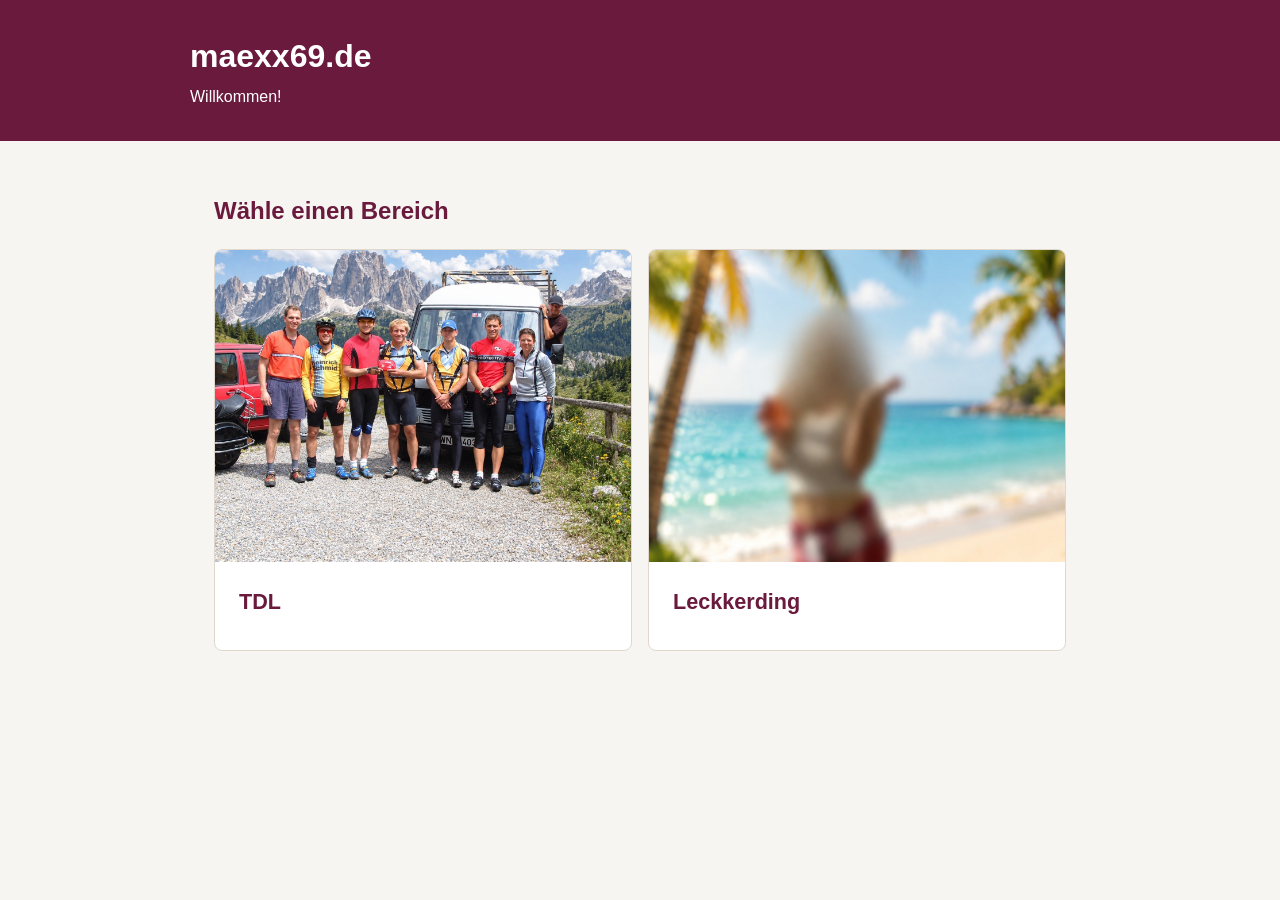
==== index.html @ 53056412 "Add Dolomites background to TDL photo Co-authored-by: Copilot <223556219+Copilot@users.noreply.githu" ====
<!DOCTYPE html>
<html lang="de">
<head>
  <meta charset="UTF-8">
  <meta name="viewport" content="width=device-width, initial-scale=1.0">
  <title>maexx69.de</title>
  <script>
    const legacyPages = {
      '#ueberblick': 'news.html',
      '#news': 'news.html',
      '#historie': 'historie.html',
      '#strecke': '2026.html',
      '#jahr-2027': '2027.html',
      '#links': 'links.html'
    };
    const legacyPage = legacyPages[location.hash];
    if (legacyPage) location.replace(legacyPage + location.search + location.hash);
  </script>
  <style>
    * { box-sizing: border-box; }
    body {
      margin: 0;
      background: #f7f5f2;
      color: #2a2a2a;
      font: 1rem/1.5 "Segoe UI", Arial, sans-serif;
    }
    header {
      padding: 2rem 1.5rem;
      background: #6a1b3d;
      color: #fff;
    }
    header div, main { max-width: 900px; margin: 0 auto; }
    h1 { margin: 0; font-size: 2rem; }
    header p { margin: 0.3rem 0 0; }
    main { padding: 2rem 1.5rem; }
    h2 { color: #6a1b3d; }
    .areas {
      display: grid;
      grid-template-columns: repeat(auto-fit, minmax(min(100%, 260px), 1fr));
      gap: 1rem;
    }
    .area {
      display: block;
      overflow: hidden;
      border: 1px solid #e0d8cd;
      border-radius: 8px;
      background: #fff;
      color: inherit;
      text-decoration: none;
    }
    .area:hover, .area:focus-visible { border-color: #6a1b3d; }
    .area img {
      display: block;
      width: 100%;
      aspect-ratio: 4 / 3;
      object-fit: cover;
    }
    .area img.area-recipe-image { object-position: center 32%; }
    .area-content { padding: 1.5rem; }
    .area h3 { margin: 0 0 0.5rem; color: #6a1b3d; font-size: 1.35rem; }
    .area p { margin: 0; }
  </style>
</head>
<body>
  <header>
    <div>
      <h1>maexx69.de</h1>
      <p>Willkommen!</p>
    </div>
  </header>
  <main>
    <h2>Wähle einen Bereich</h2>
    <nav class="areas" aria-label="Bereiche">
      <a class="area" href="news.html">
        <img src="assets/startseite-tdl-dolomiten.jpg" alt="">
        <div class="area-content">
          <h3>TDL</h3>
        </div>
      </a>
      <a class="area" href="rezepte/">
        <img class="area-recipe-image" src="assets/startseite-leckkerding-unscharf.jpg?v=3" alt="">
        <div class="area-content">
          <h3>Leckkerding</h3>
        </div>
      </a>
    </nav>
  </main>
</body>
</html>
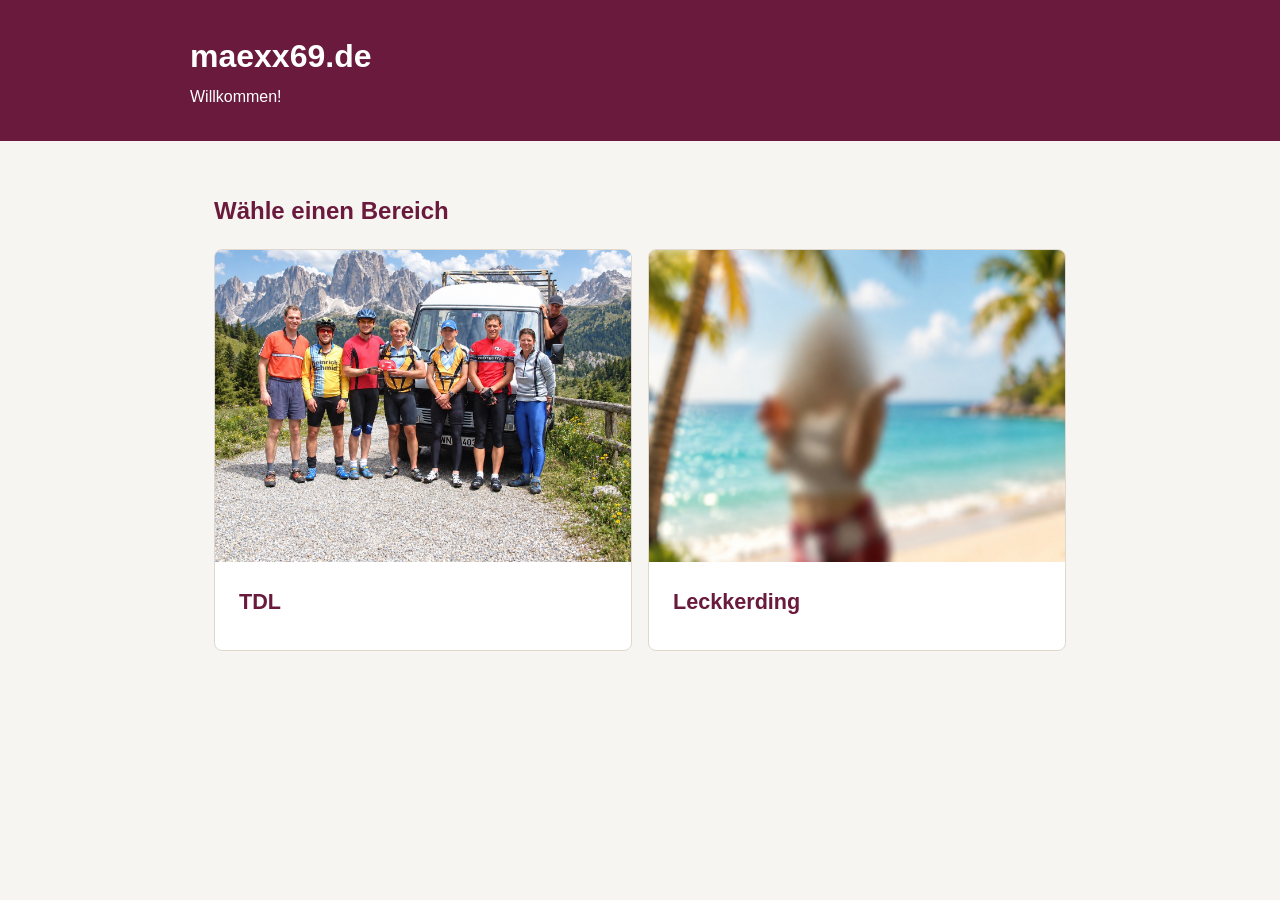
==== commit 07446c98: "Remove vehicles from TDL photo Co-authored-by: Copilot <223556219+Copilot@users.noreply.github.com>" ====
--- a/index.html
+++ b/index.html
@@ -72,7 +72,7 @@
     <h2>Wähle einen Bereich</h2>
     <nav class="areas" aria-label="Bereiche">
       <a class="area" href="news.html">
-        <img src="assets/startseite-tdl-dolomiten.jpg" alt="">
+        <img src="assets/startseite-tdl-dolomiten-berg.jpg" alt="">
         <div class="area-content">
           <h3>TDL</h3>
         </div>
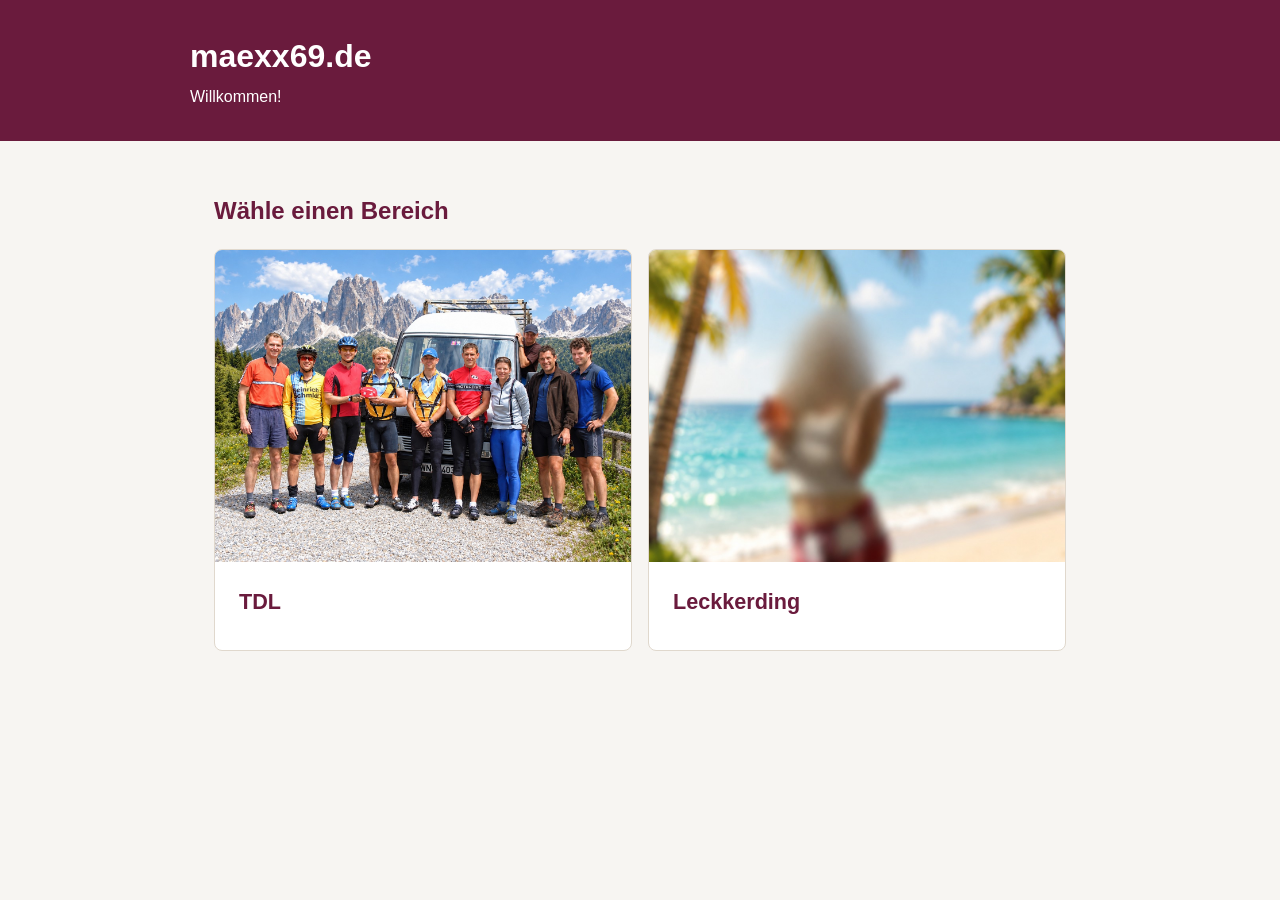
==== commit 388a0010: "Add Tille and Tori to TDL group photo Co-authored-by: Copilot <223556219+Copilot@users.noreply.githu" ====
--- a/index.html
+++ b/index.html
@@ -72,7 +72,7 @@
     <h2>Wähle einen Bereich</h2>
     <nav class="areas" aria-label="Bereiche">
       <a class="area" href="news.html">
-        <img src="assets/startseite-tdl-dolomiten-berg.jpg" alt="">
+        <img src="assets/startseite-tdl-dolomiten-gruppe.jpg" alt="">
         <div class="area-content">
           <h3>TDL</h3>
         </div>
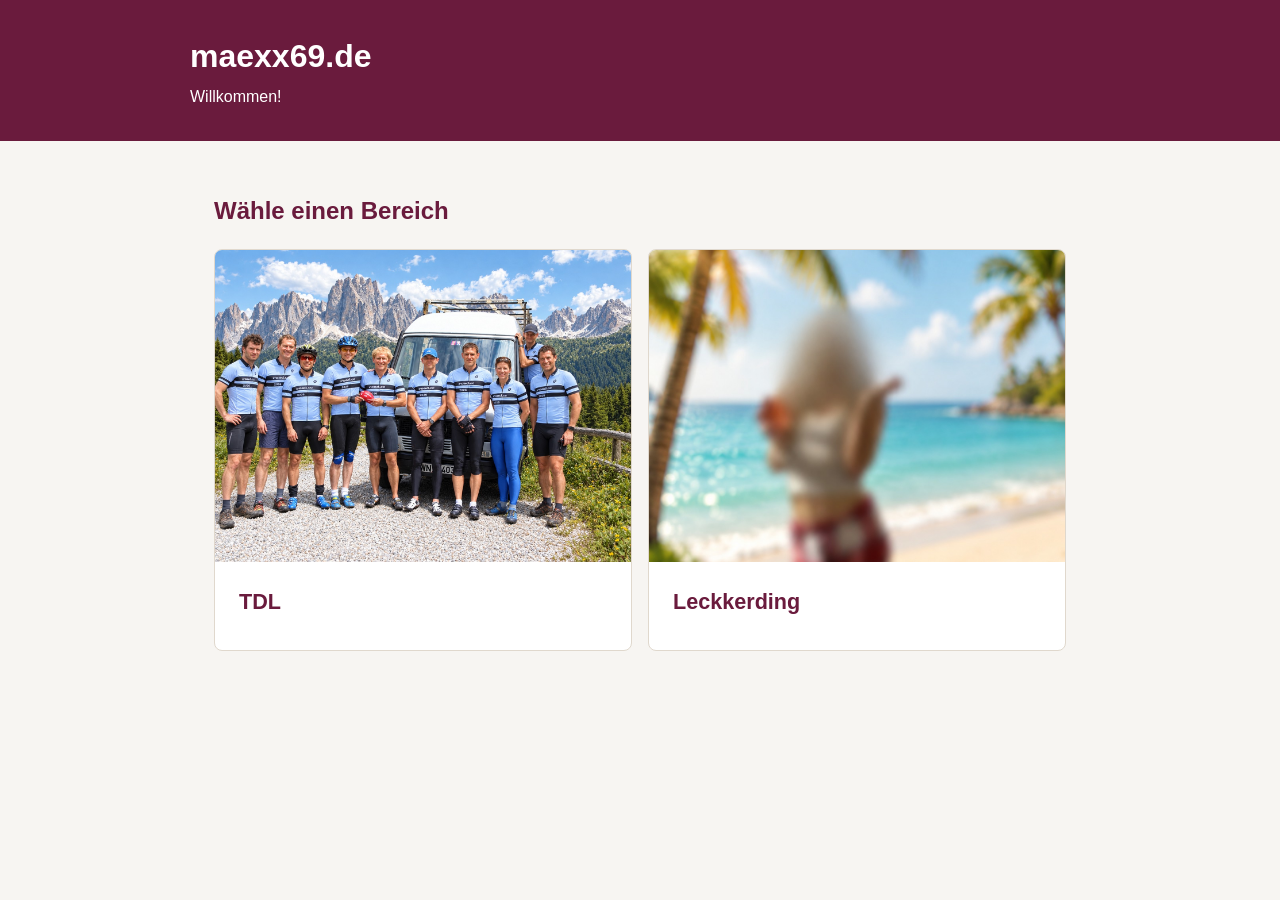
==== commit 4fc5bfb1: "Update TDL group with 2026 jerseys Co-authored-by: Copilot <223556219+Copilot@users.noreply.github.c" ====
--- a/index.html
+++ b/index.html
@@ -72,7 +72,7 @@
     <h2>Wähle einen Bereich</h2>
     <nav class="areas" aria-label="Bereiche">
       <a class="area" href="news.html">
-        <img src="assets/startseite-tdl-dolomiten-gruppe.jpg" alt="">
+        <img src="assets/startseite-tdl-trikot-2026.jpg" alt="">
         <div class="area-content">
           <h3>TDL</h3>
         </div>
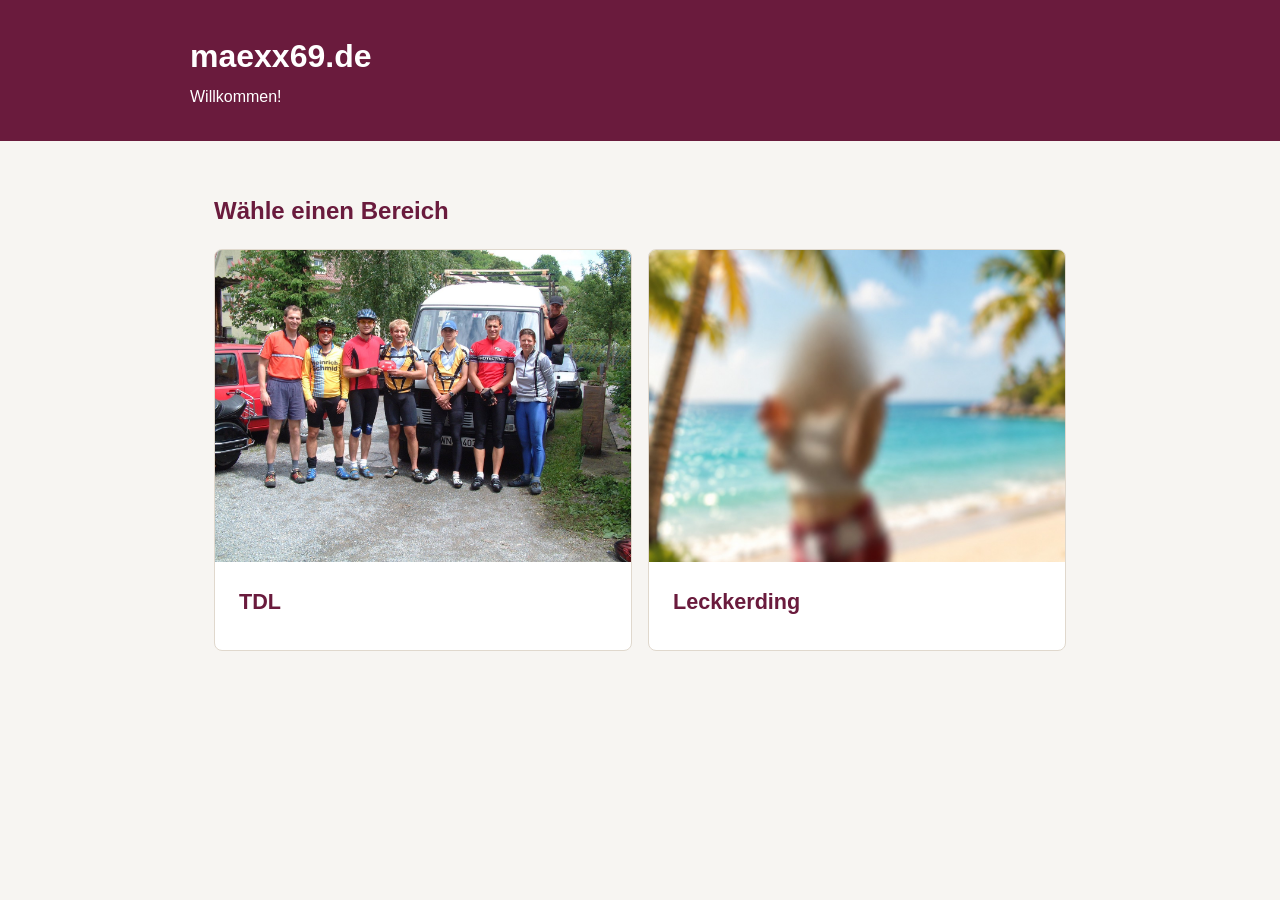
==== commit cc285e17: "Restore original TDL homepage photo Co-authored-by: Copilot <223556219+Copilot@users.noreply.github." ====
--- a/index.html
+++ b/index.html
@@ -72,7 +72,7 @@
     <h2>Wähle einen Bereich</h2>
     <nav class="areas" aria-label="Bereiche">
       <a class="area" href="news.html">
-        <img src="assets/startseite-tdl-trikot-2026.jpg" alt="">
+        <img src="assets/startseite-tdl.jpg" alt="">
         <div class="area-content">
           <h3>TDL</h3>
         </div>
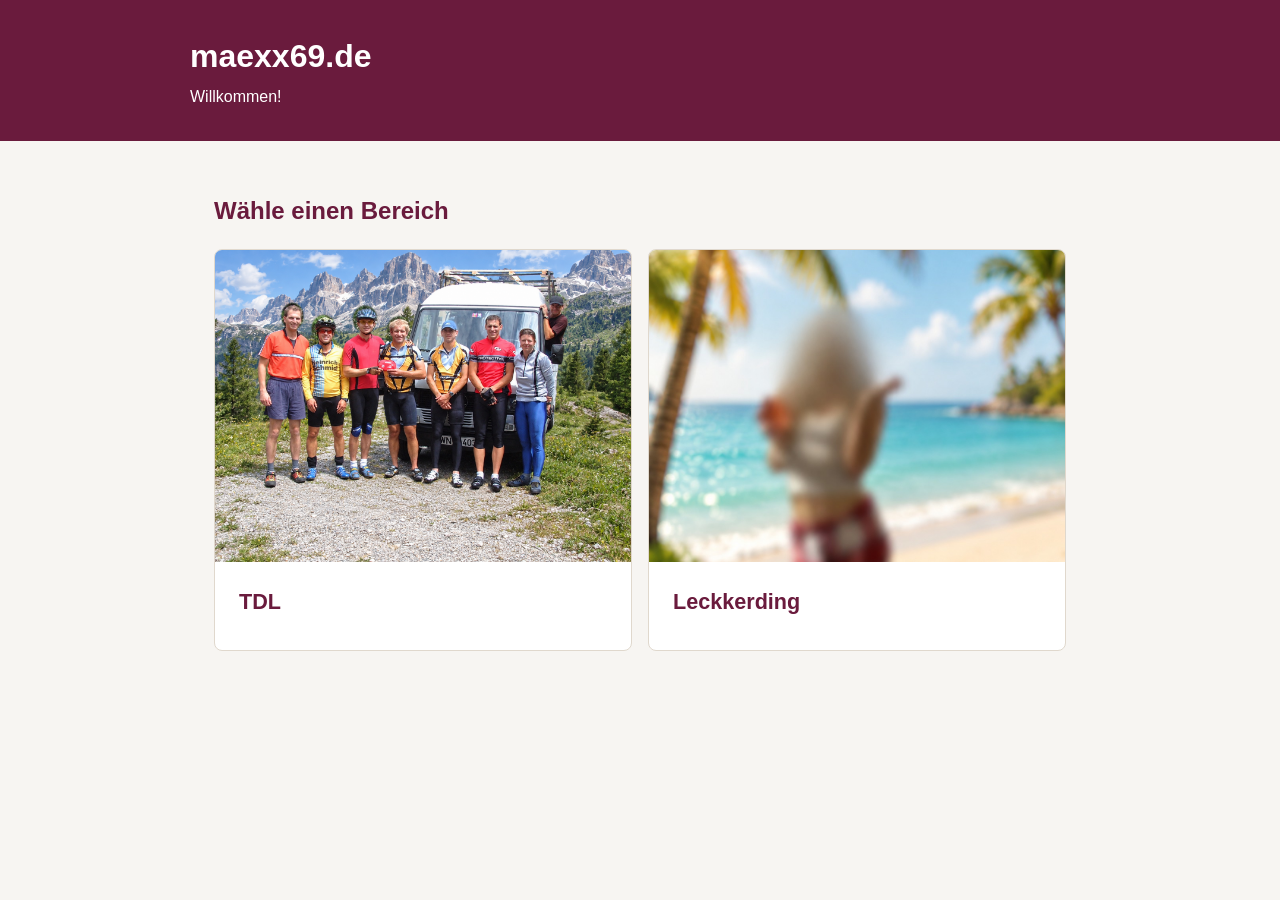
==== commit c7beb56f: "Add recipe photo slideshow and update TDL background Co-authored-by: Copilot <223556219+Copilot@user" ====
--- a/index.html
+++ b/index.html
@@ -72,7 +72,7 @@
     <h2>Wähle einen Bereich</h2>
     <nav class="areas" aria-label="Bereiche">
       <a class="area" href="news.html">
-        <img src="assets/startseite-tdl.jpg" alt="">
+        <img src="assets/startseite-tdl-originalgesichter.png" alt="">
         <div class="area-content">
           <h3>TDL</h3>
         </div>
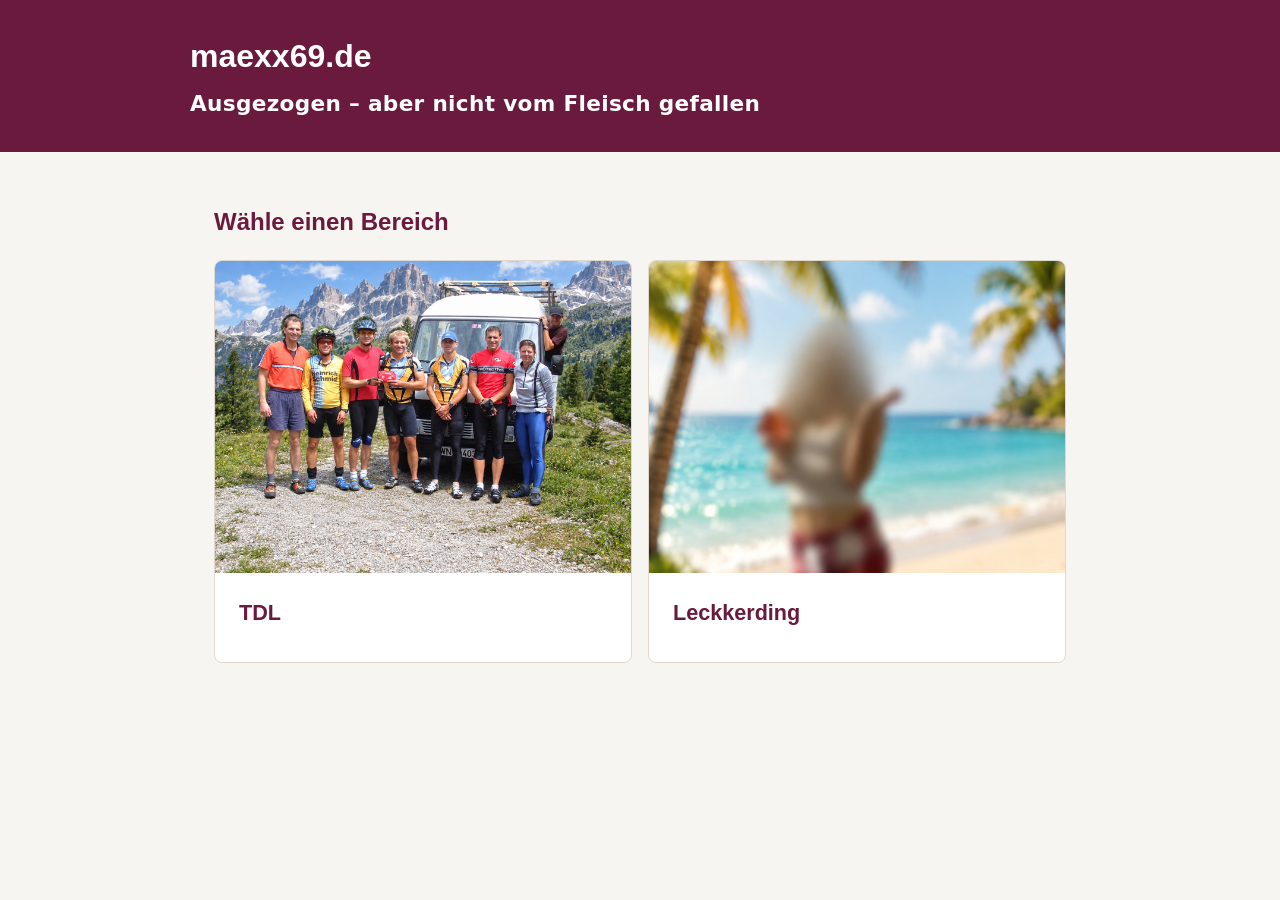
==== commit 9e033fb3: "Update homepage tagline and typography Co-authored-by: Copilot <223556219+Copilot@users.noreply.gith" ====
--- a/index.html
+++ b/index.html
@@ -31,7 +31,13 @@
     }
     header div, main { max-width: 900px; margin: 0 auto; }
     h1 { margin: 0; font-size: 2rem; }
-    header p { margin: 0.3rem 0 0; }
+    header p {
+      margin: 0.5rem 0 0;
+      font-family: system-ui, "Segoe UI", Arial, sans-serif;
+      font-size: clamp(1.1rem, 2.5vw, 1.35rem);
+      font-weight: 650;
+      letter-spacing: 0.015em;
+    }
     main { padding: 2rem 1.5rem; }
     h2 { color: #6a1b3d; }
     .areas {
@@ -65,7 +71,7 @@
   <header>
     <div>
       <h1>maexx69.de</h1>
-      <p>Willkommen!</p>
+      <p>Ausgezogen – aber nicht vom Fleisch gefallen</p>
     </div>
   </header>
   <main>
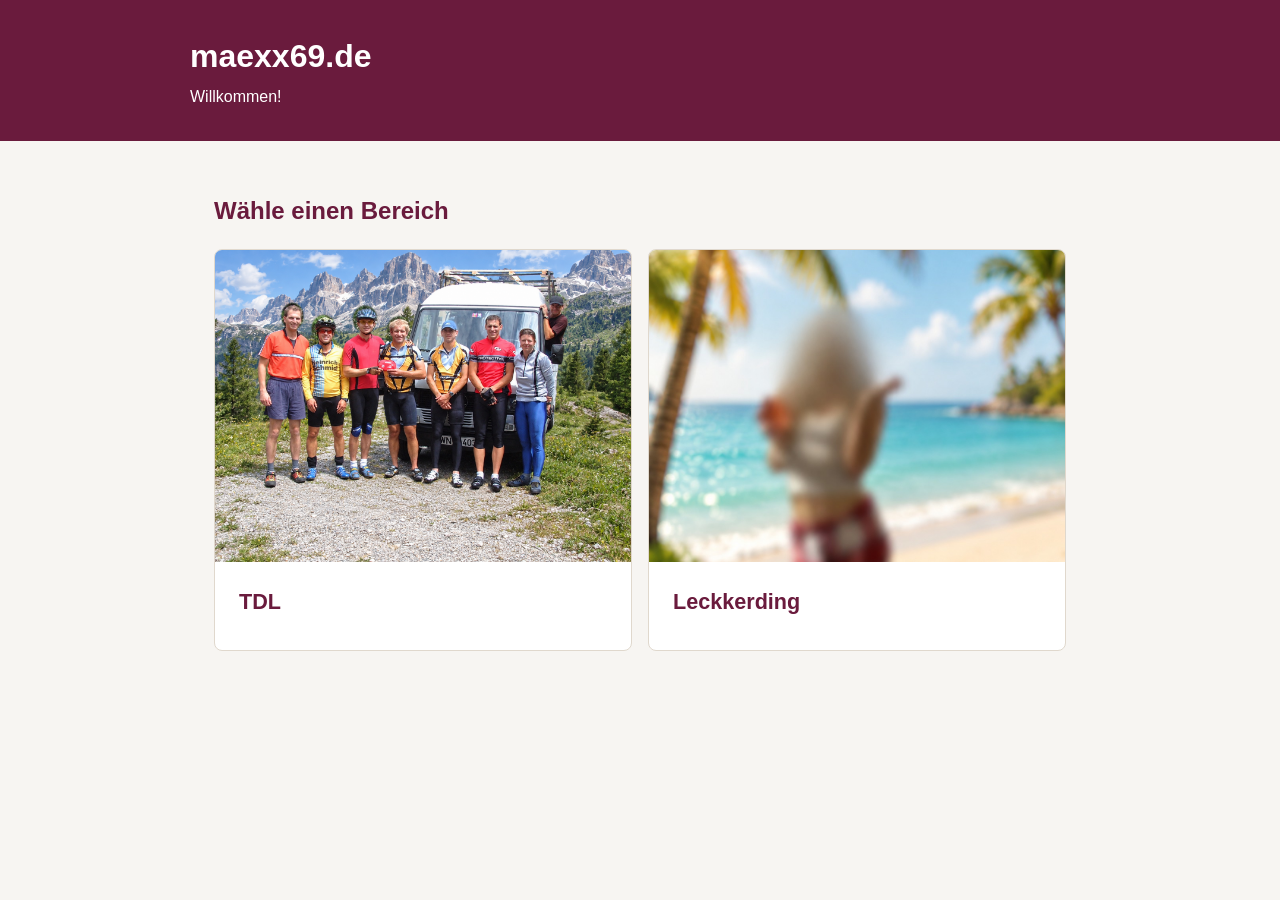
==== commit 0a6de57c: "Move tagline to recipe hero banner Co-authored-by: Copilot <223556219+Copilot@users.noreply.github.c" ====
--- a/index.html
+++ b/index.html
@@ -31,13 +31,7 @@
     }
     header div, main { max-width: 900px; margin: 0 auto; }
     h1 { margin: 0; font-size: 2rem; }
-    header p {
-      margin: 0.5rem 0 0;
-      font-family: system-ui, "Segoe UI", Arial, sans-serif;
-      font-size: clamp(1.1rem, 2.5vw, 1.35rem);
-      font-weight: 650;
-      letter-spacing: 0.015em;
-    }
+    header p { margin: 0.3rem 0 0; }
     main { padding: 2rem 1.5rem; }
     h2 { color: #6a1b3d; }
     .areas {
@@ -71,7 +65,7 @@
   <header>
     <div>
       <h1>maexx69.de</h1>
-      <p>Ausgezogen – aber nicht vom Fleisch gefallen</p>
+      <p>Willkommen!</p>
     </div>
   </header>
   <main>
